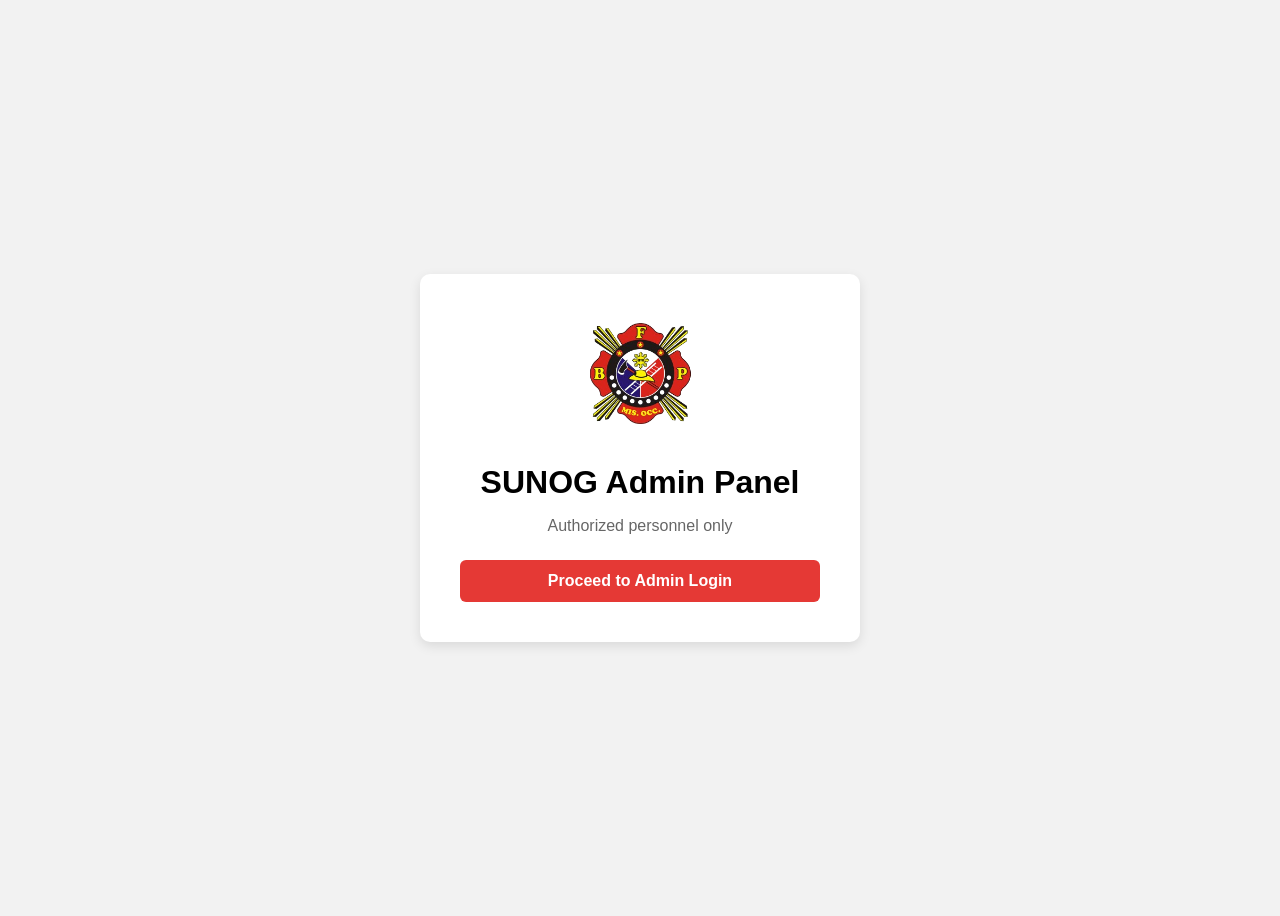
==== index.html @ e0ae861c "latest deploy" ====
<!DOCTYPE html>
<html lang="en">
<head>
    <meta charset="UTF-8">
    <meta name="viewport" content="width=device-width, initial-scale=1.0">
    <title>SUNOG Admin</title>

    <style>
        body {
            height: 100vh;
            display: flex;
            justify-content: center;
            align-items: center;
            background: #f2f2f2;
            font-family: Arial, sans-serif;
        }

        .landing {
            background: #fff;
            padding: 40px;
            width: 360px;
            text-align: center;
            border-radius: 10px;
            box-shadow: 0 4px 12px rgba(0,0,0,0.1);
        }

        .landing img {
            width: 110px;
            margin-bottom: 15px;
        }

        .landing h1 {
            margin-bottom: 10px;
        }

        .landing p {
            color: #666;
            margin-bottom: 25px;
        }

        .landing a {
            display: block;
            background: #e53935;
            color: #fff;
            padding: 12px;
            border-radius: 6px;
            text-decoration: none;
            font-weight: bold;
        }

        .landing a:hover {
            background: #c62828;
        }
    </style>
</head>
<body>

<div class="landing">
    <img src="images/logoAdmin.png" alt="SUNOG Logo">
    <h1>SUNOG Admin Panel</h1>
    <p>Authorized personnel only</p>

    <!-- ONLY LOGIN IS ACCESSIBLE -->
    <a href="adminLogin.html">Proceed to Admin Login</a>
</div>

</body>
</html>
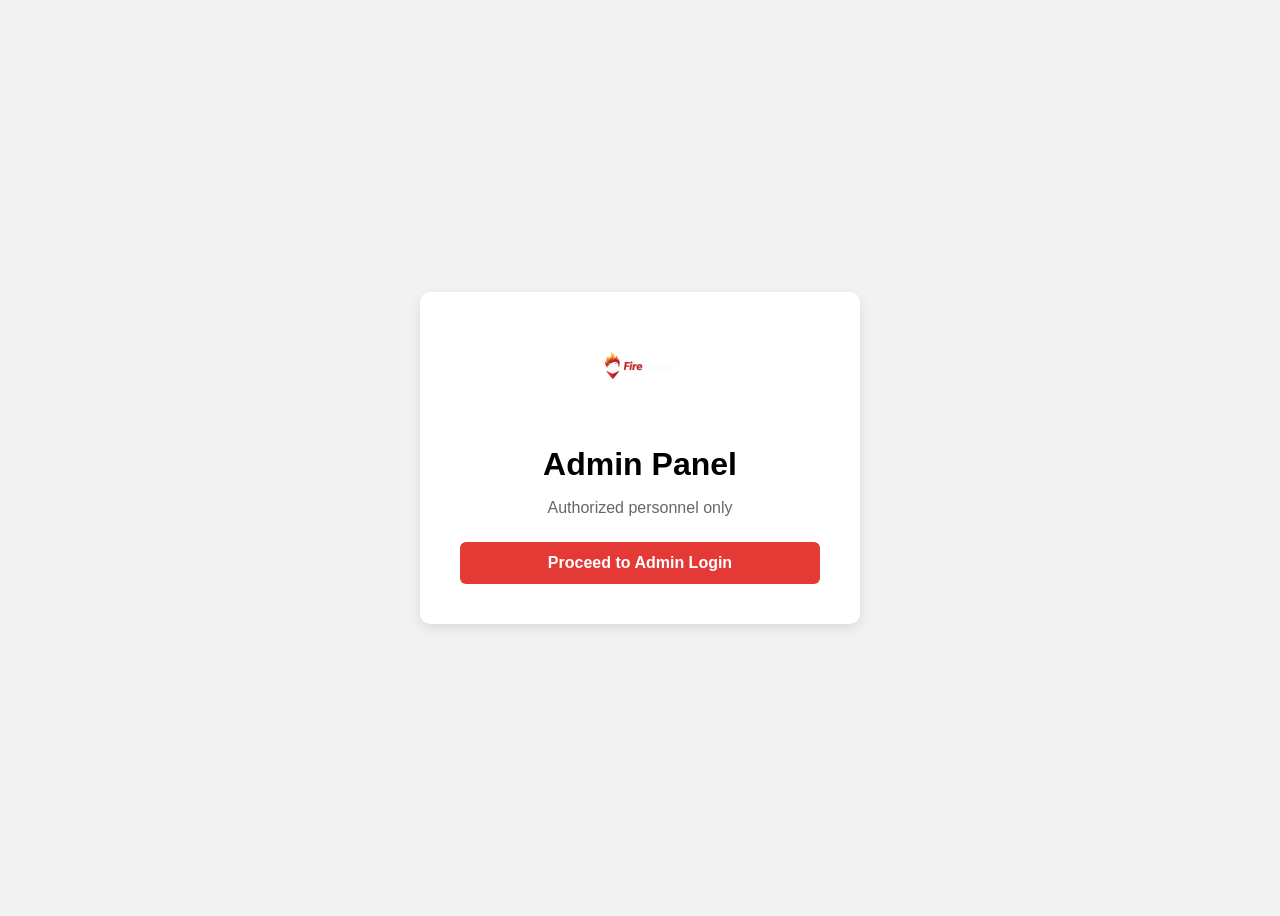
==== commit f1ce9b88: "last" ====
--- a/index.html
+++ b/index.html
@@ -56,8 +56,8 @@
 <body>
 
 <div class="landing">
-    <img src="images/logoAdmin.png" alt="SUNOG Logo">
-    <h1>SUNOG Admin Panel</h1>
+    <img src="images/FireTrackrAdmin.png" alt="SUNOG Logo">
+    <h1>Admin Panel</h1>
     <p>Authorized personnel only</p>
 
     <!-- ONLY LOGIN IS ACCESSIBLE -->
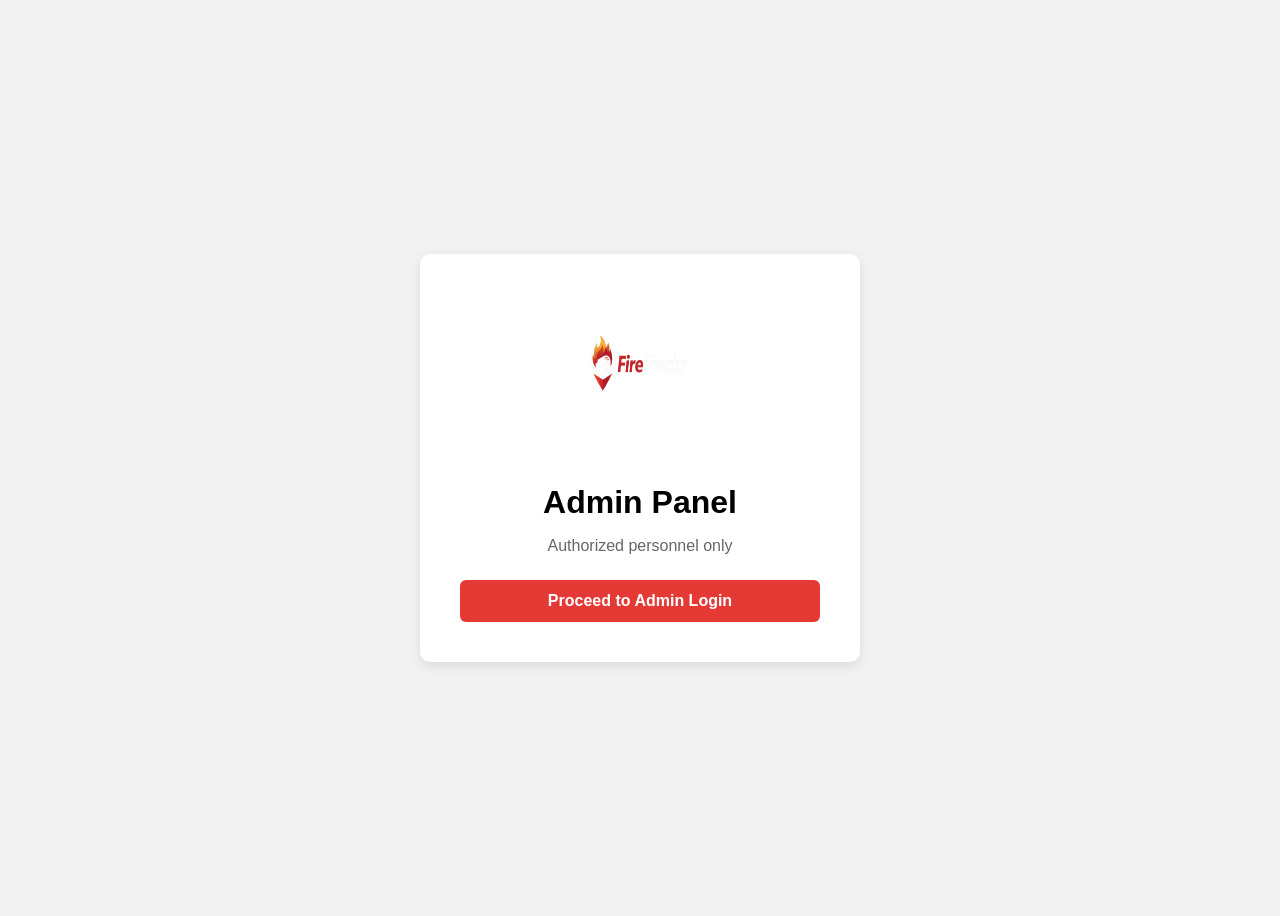
==== commit 894a4d99: "HOF" ====
--- a/index.html
+++ b/index.html
@@ -25,7 +25,8 @@
         }
 
         .landing img {
-            width: 110px;
+            width: 150px;
+            height: 150px;
             margin-bottom: 15px;
         }
 
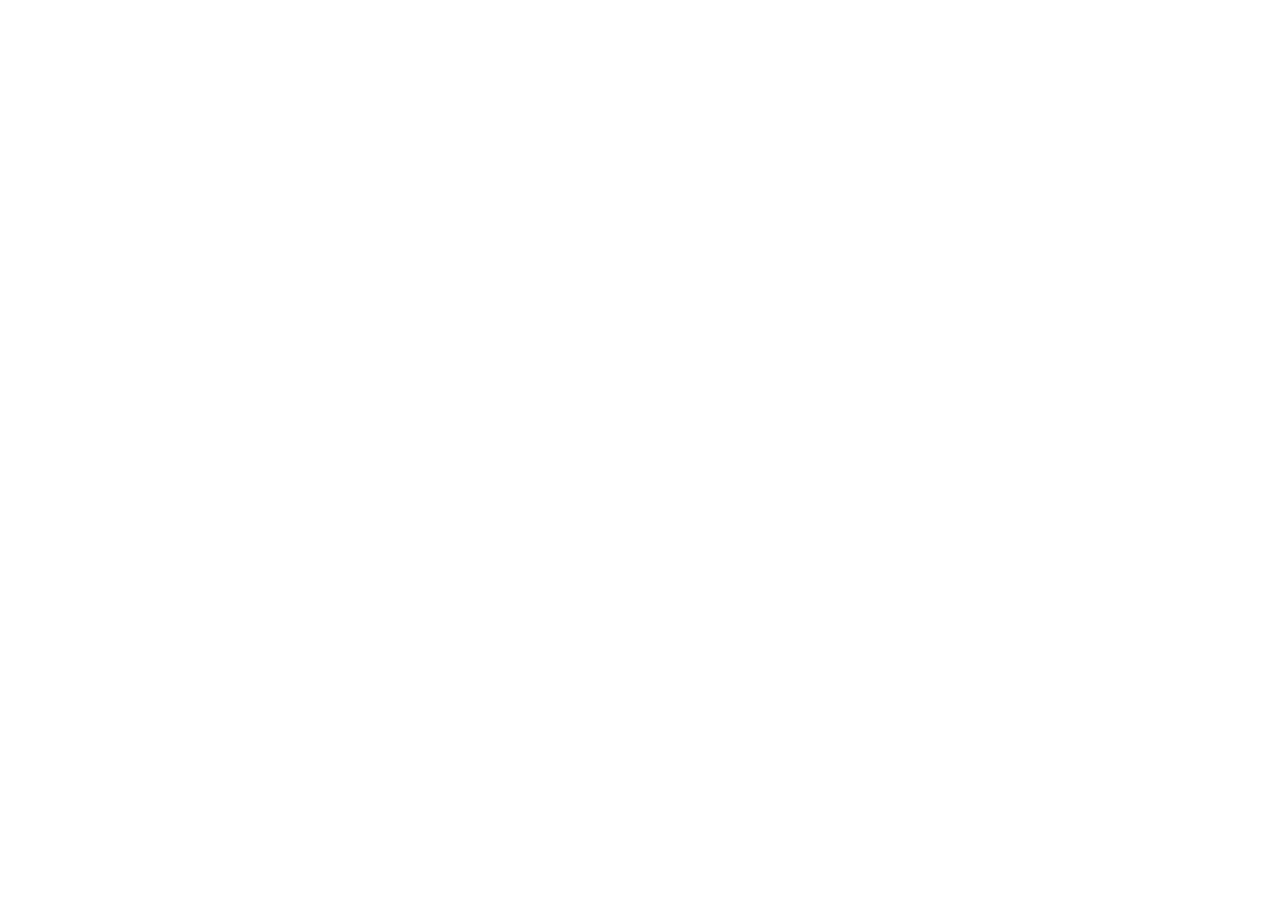
==== commit 70ff5bf0: "HOF" ====
--- a/index.html
+++ b/index.html
@@ -6,64 +6,140 @@
     <title>SUNOG Admin</title>
 
     <style>
+        * {
+            margin: 0;
+            padding: 0;
+            box-sizing: border-box;
+        }
+
         body {
+            font-family: Arial, sans-serif;
+            overflow: hidden;
+        }
+
+        /* Splash Overlay */
+        .splash-overlay {
+            position: fixed;
+            top: 0;
+            left: 0;
+            width: 100%;
             height: 100vh;
+            background: linear-gradient(135deg, #e53935 0%, #c62828 100%);
             display: flex;
             justify-content: center;
             align-items: center;
-            background: #f2f2f2;
-            font-family: Arial, sans-serif;
+            z-index: 9999;
+            animation: fadeOut 0.5s ease 2.5s forwards;
         }
 
-        .landing {
-            background: #fff;
-            padding: 40px;
-            width: 360px;
+        .splash-content {
             text-align: center;
-            border-radius: 10px;
-            box-shadow: 0 4px 12px rgba(0,0,0,0.1);
+            color: #fff;
+            animation: scaleIn 0.6s ease forwards;
         }
 
-        .landing img {
-            width: 150px;
-            height: 150px;
-            margin-bottom: 15px;
+        .splash-content img {
+            width: 180px;
+            height: 180px;
+            margin-bottom: 20px;
+            filter: drop-shadow(0 8px 16px rgba(0,0,0,0.3));
+            animation: pulse 2s ease infinite;
         }
 
-        .landing h1 {
+        .splash-content h1 {
+            font-size: 2.5rem;
             margin-bottom: 10px;
+            text-shadow: 0 2px 8px rgba(0,0,0,0.3);
         }
 
-        .landing p {
-            color: #666;
-            margin-bottom: 25px;
+        .splash-content p {
+            font-size: 1.1rem;
+            opacity: 0.95;
+            margin-bottom: 30px;
         }
 
-        .landing a {
-            display: block;
-            background: #e53935;
-            color: #fff;
-            padding: 12px;
-            border-radius: 6px;
-            text-decoration: none;
-            font-weight: bold;
+        .loading-dots {
+            display: flex;
+            justify-content: center;
+            gap: 8px;
         }
 
-        .landing a:hover {
-            background: #c62828;
+        .loading-dots span {
+            width: 12px;
+            height: 12px;
+            background: #fff;
+            border-radius: 50%;
+            animation: bounce 1.4s ease infinite;
+        }
+
+        .loading-dots span:nth-child(2) {
+            animation-delay: 0.2s;
+        }
+
+        .loading-dots span:nth-child(3) {
+            animation-delay: 0.4s;
+        }
+
+        /* Animations */
+        @keyframes fadeOut {
+            to {
+                opacity: 0;
+                visibility: hidden;
+            }
+        }
+
+        @keyframes scaleIn {
+            from {
+                transform: scale(0.8);
+                opacity: 0;
+            }
+            to {
+                transform: scale(1);
+                opacity: 1;
+            }
+        }
+
+        @keyframes pulse {
+            0%, 100% {
+                transform: scale(1);
+            }
+            50% {
+                transform: scale(1.05);
+            }
+        }
+
+        @keyframes bounce {
+            0%, 80%, 100% {
+                transform: translateY(0);
+            }
+            40% {
+                transform: translateY(-12px);
+            }
         }
     </style>
 </head>
 <body>
 
-<div class="landing">
-    <img src="images/FireTrackrAdmin.png" alt="SUNOG Logo">
-    <h1>Admin Panel</h1>
-    <p>Authorized personnel only</p>
+    <!-- Splash Overlay -->
+    <div class="splash-overlay">
+        <div class="splash-content">
+            <img src="images/FireTrackrAdmin.png" alt="SUNOG Logo">
+            <h1>Admin Panel</h1>
+            <p>Authorized personnel only</p>
+            <div class="loading-dots">
+                <span></span>
+                <span></span>
+                <span></span>
+            </div>
+        </div>
+    </div>
 
-    <!-- ONLY LOGIN IS ACCESSIBLE -->
-    <a href="adminLogin.html">Proceed to Admin Login</a>
-</div>
+    <script>
+        // Redirect to adminLogin.html after splash
+        setTimeout(function() {
+            window.location.href = 'adminLogin.html';
+        }, 3000); // 3 seconds
+    </script>
 
 </body>
-</html>
+</html>
